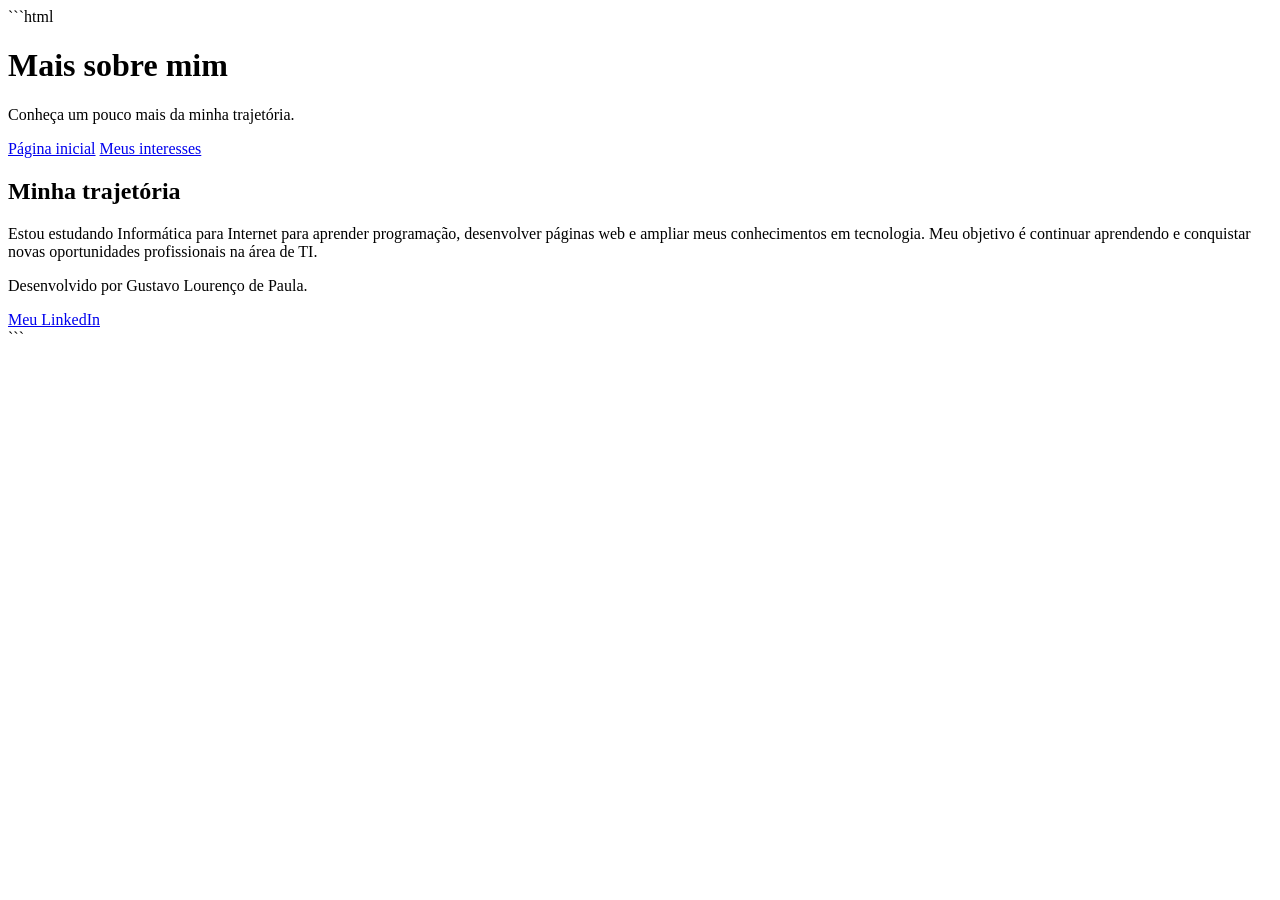
==== sobre.html @ 9e9c17f6 "sobre.html" ====
```html
<!DOCTYPE html>
<html lang="pt-BR">
<head>
    <meta charset="UTF-8">
    <meta name="viewport" content="width=device-width, initial-scale=1.0">
    <title>Mais sobre mim</title>
</head>
<body>

    <header>
        <h1>Mais sobre mim</h1>
        <p>Conheça um pouco mais da minha trajetória.</p>
    </header>

    <nav>
        <a href="index.html">Página inicial</a>
        <a href="index.html#interesses">Meus interesses</a>
    </nav>

    <main>
        <section>
            <h2>Minha trajetória</h2>
            <p>Estou estudando Informática para Internet para aprender programação, desenvolver páginas web e ampliar meus conhecimentos em tecnologia. Meu objetivo é continuar aprendendo e conquistar novas oportunidades profissionais na área de TI.</p>
        </section>
    </main>

    <footer>
        <p>Desenvolvido por Gustavo Lourenço de Paula.</p>
        <a href="https://www.linkedin.com/in/gustavo-l-530330115/" target="_blank">Meu LinkedIn</a>
    </footer>

</body>
</html>
```
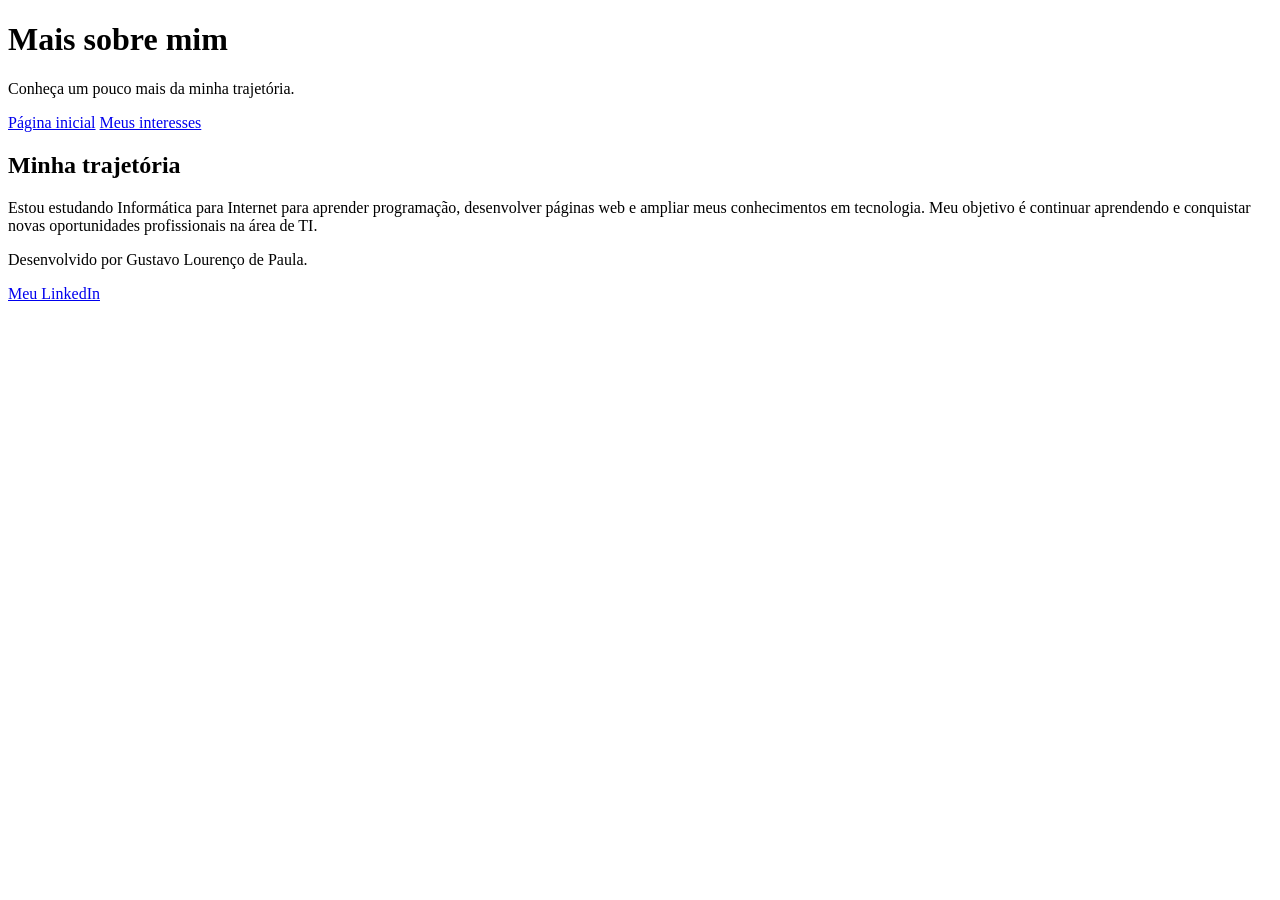
==== commit ca223cba: "Fix HTML formatting in sobre.html" ====
--- a/sobre.html
+++ b/sobre.html
@@ -1,4 +1,3 @@
-```html
 <!DOCTYPE html>
 <html lang="pt-BR">
 <head>
@@ -32,4 +31,3 @@
 
 </body>
 </html>
-```
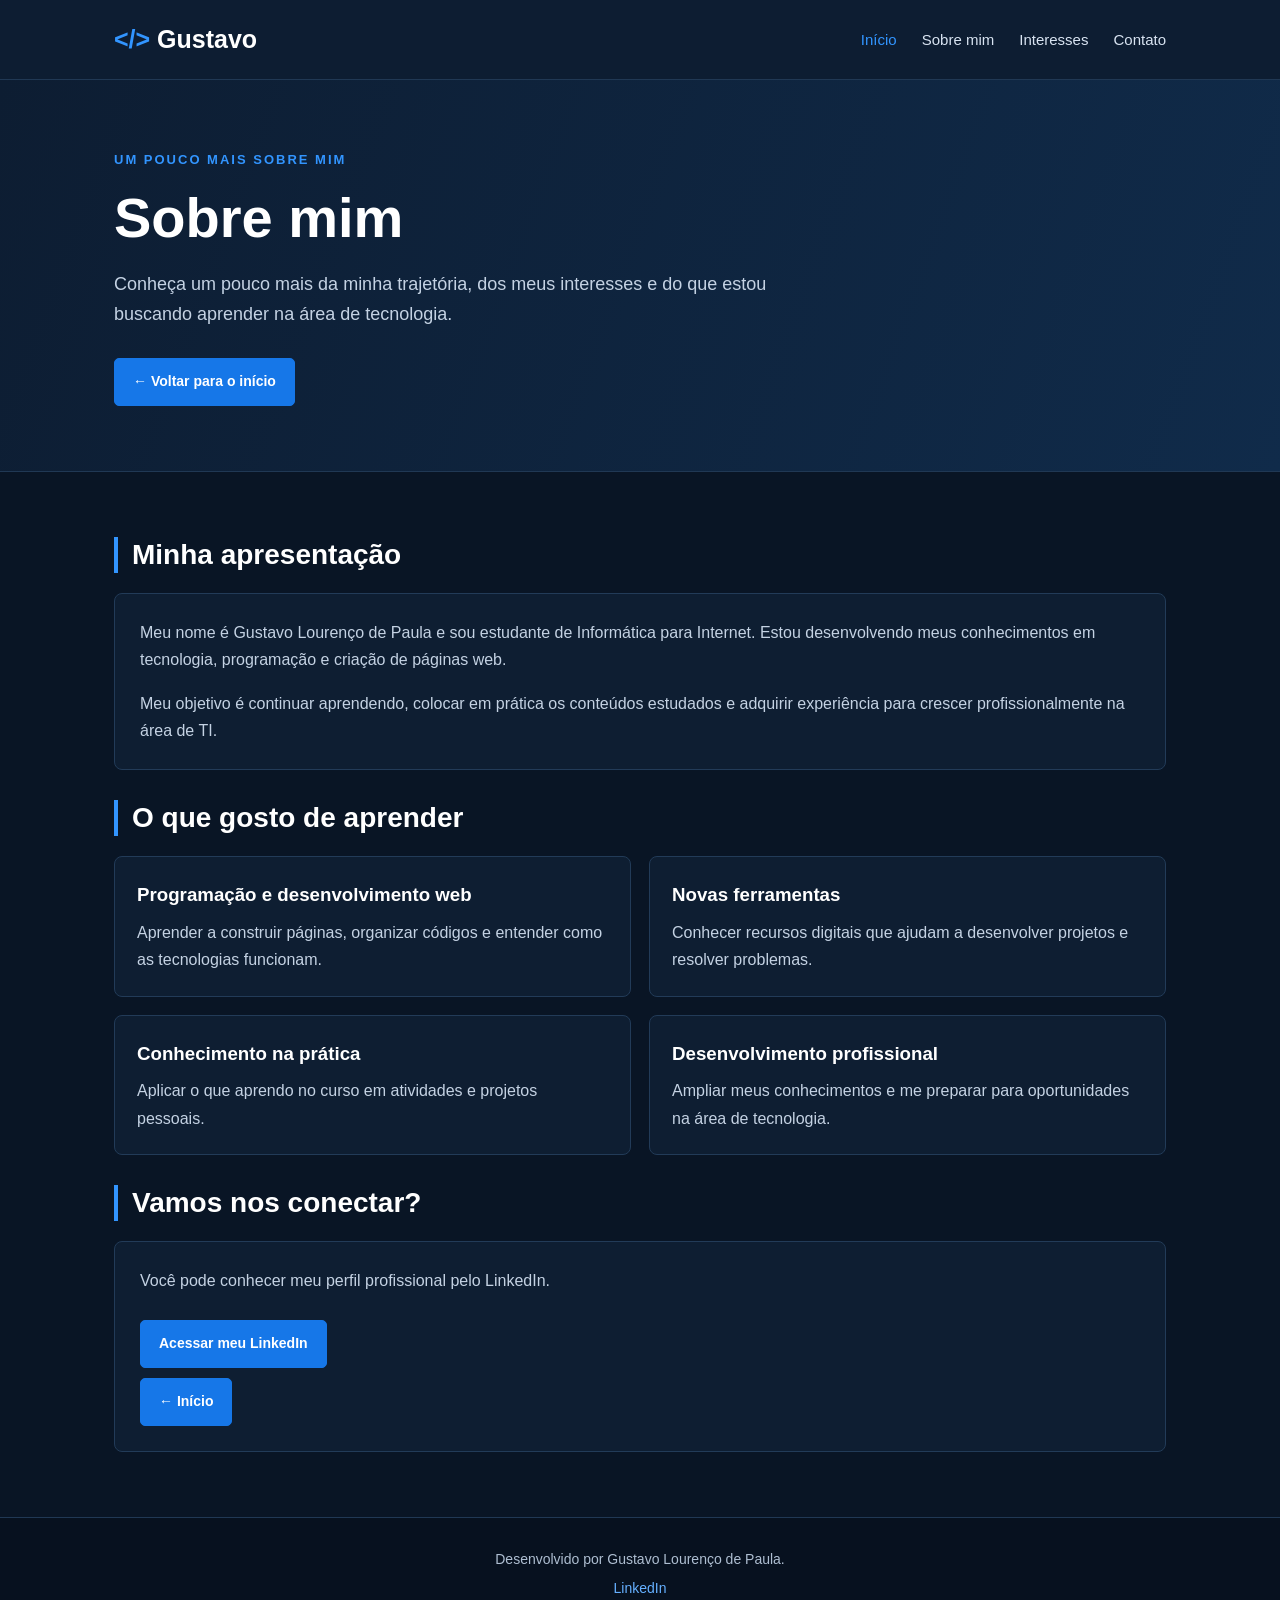
==== commit d289ccfe: "Revamp sobre.html with new layout and styles Updated the content and styling of the sobre.html page " ====
--- a/sobre.html
+++ b/sobre.html
@@ -1,32 +1,346 @@
+
 <!DOCTYPE html>
 <html lang="pt-BR">
 <head>
     <meta charset="UTF-8">
     <meta name="viewport" content="width=device-width, initial-scale=1.0">
-    <title>Mais sobre mim</title>
+    <title>Sobre mim | Gustavo</title>
+
+    <style>
+        * {
+            box-sizing: border-box;
+        }
+
+        body {
+            margin: 0;
+            font-family: Arial, sans-serif;
+            color: #e8edf5;
+            background-color: #091525;
+            line-height: 1.7;
+        }
+
+        header {
+            background-color: #0d1d32;
+            border-bottom: 1px solid #203854;
+        }
+
+        .topo {
+            max-width: 1100px;
+            margin: auto;
+            padding: 18px 24px;
+            display: flex;
+            align-items: center;
+            justify-content: space-between;
+            gap: 20px;
+        }
+
+        .logo {
+            color: #ffffff;
+            font-size: 25px;
+            font-weight: bold;
+            text-decoration: none;
+        }
+
+        .logo span {
+            color: #3295ff;
+        }
+
+        nav {
+            display: flex;
+            gap: 25px;
+            flex-wrap: wrap;
+        }
+
+        nav a {
+            color: #d8e3f1;
+            text-decoration: none;
+            font-size: 15px;
+        }
+
+        nav a:hover,
+        nav a.ativo {
+            color: #3295ff;
+        }
+
+        .apresentacao {
+            background: linear-gradient(110deg, #0d1d32, #102b4a);
+            border-bottom: 1px solid #203854;
+        }
+
+        .apresentacao-conteudo {
+            max-width: 1100px;
+            margin: auto;
+            padding: 65px 24px;
+        }
+
+        .destaque {
+            color: #3295ff;
+            font-weight: bold;
+            text-transform: uppercase;
+            letter-spacing: 2px;
+            font-size: 13px;
+        }
+
+        h1 {
+            color: #ffffff;
+            font-size: clamp(38px, 6vw, 56px);
+            line-height: 1.2;
+            margin: 12px 0;
+        }
+
+        .apresentacao p {
+            max-width: 700px;
+            font-size: 18px;
+            color: #c4d2e3;
+        }
+
+        main {
+            max-width: 1100px;
+            margin: auto;
+            padding: 35px 24px;
+        }
+
+        section {
+            margin-bottom: 30px;
+        }
+
+        .titulo-secao {
+            color: #ffffff;
+            font-size: 28px;
+            line-height: 1.3;
+            margin: 0 0 20px;
+            border-left: 4px solid #3295ff;
+            padding-left: 14px;
+        }
+
+        .cartao {
+            background-color: #0e1e32;
+            border: 1px solid #223b58;
+            border-radius: 8px;
+            padding: 25px;
+        }
+
+        .cartao p {
+            color: #c4d2e3;
+            margin-top: 0;
+        }
+
+        .cartao p:last-child {
+            margin-bottom: 0;
+        }
+
+        .lista {
+            display: grid;
+            grid-template-columns: repeat(2, 1fr);
+            gap: 18px;
+        }
+
+        .item {
+            background-color: #0e1e32;
+            border: 1px solid #223b58;
+            border-radius: 8px;
+            padding: 22px;
+        }
+
+        .item h3 {
+            color: #ffffff;
+            margin-top: 0;
+            margin-bottom: 8px;
+        }
+
+        .item p {
+            color: #c4d2e3;
+            margin: 0;
+        }
+
+        .botao {
+            display: inline-block;
+            margin-top: 10px;
+            padding: 11px 18px;
+            border-radius: 5px;
+            background-color: #1677e8;
+            border: 1px solid #1677e8;
+            color: #ffffff;
+            text-decoration: none;
+            font-weight: bold;
+            font-size: 14px;
+        }
+
+        .botao:hover {
+            background-color: #0f63c5;
+        }
+
+        footer {
+            background-color: #07111f;
+            border-top: 1px solid #203854;
+            text-align: center;
+            padding: 25px 20px;
+            color: #aebed1;
+            font-size: 14px;
+        }
+
+        footer p {
+            margin: 5px 0;
+        }
+
+        footer a {
+            color: #65b0ff;
+            text-decoration: none;
+        }
+
+        @media (max-width: 750px) {
+            .topo {
+                align-items: flex-start;
+                flex-direction: column;
+            }
+
+            nav {
+                gap: 15px;
+            }
+
+            .apresentacao-conteudo {
+                padding: 45px 24px;
+            }
+
+            .lista {
+                grid-template-columns: 1fr;
+            }
+
+            .titulo-secao {
+                font-size: 25px;
+            }
+        }
+    </style>
 </head>
+
 <body>
 
     <header>
-        <h1>Mais sobre mim</h1>
-        <p>Conheça um pouco mais da minha trajetória.</p>
+        <div class="topo">
+            <a class="logo" href="index.html"><span>&lt;/&gt;</span> Gustavo</a>
+
+            <nav>
+                <a class="ativo" href="index.html">Início</a>
+                <a href="index.html#sobre">Sobre mim</a>
+                <a href="index.html#interesses">Interesses</a>
+                <a href="index.html#contato">Contato</a>
+            </nav>
+        </div>
     </header>
 
-    <nav>
-        <a href="index.html">Página inicial</a>
-        <a href="index.html#interesses">Meus interesses</a>
-    </nav>
+    <section class="apresentacao">
+        <div class="apresentacao-conteudo">
+            <span class="destaque">Um pouco mais sobre mim</span>
+
+            <h1>Sobre mim</h1>
+
+            <p>
+                Conheça um pouco mais da minha trajetória, dos meus interesses
+                e do que estou buscando aprender na área de tecnologia.
+            </p>
+
+            <a class="botao" href="index.html">← Voltar para o início</a>
+        </div>
+    </section>
 
     <main>
+
         <section>
-            <h2>Minha trajetória</h2>
-            <p>Estou estudando Informática para Internet para aprender programação, desenvolver páginas web e ampliar meus conhecimentos em tecnologia. Meu objetivo é continuar aprendendo e conquistar novas oportunidades profissionais na área de TI.</p>
+            <h2 class="titulo-secao">Minha apresentação</h2>
+
+            <div class="cartao">
+                <p>
+                    Meu nome é Gustavo Lourenço de Paula e sou estudante
+                    de Informática para Internet. Estou desenvolvendo meus
+                    conhecimentos em tecnologia, programação e criação de
+                    páginas web.
+                </p>
+
+                <p>
+                    Meu objetivo é continuar aprendendo, colocar em prática
+                    os conteúdos estudados e adquirir experiência para crescer
+                    profissionalmente na área de TI.
+                </p>
+            </div>
         </section>
+
+        <section>
+            <h2 class="titulo-secao">O que gosto de aprender</h2>
+
+            <div class="lista">
+                <article class="item">
+                    <h3>Programação e desenvolvimento web</h3>
+                    <p>
+                        Aprender a construir páginas, organizar códigos
+                        e entender como as tecnologias funcionam.
+                    </p>
+                </article>
+
+                <article class="item">
+                    <h3>Novas ferramentas</h3>
+                    <p>
+                        Conhecer recursos digitais que ajudam a desenvolver
+                        projetos e resolver problemas.
+                    </p>
+                </article>
+
+                <article class="item">
+                    <h3>Conhecimento na prática</h3>
+                    <p>
+                        Aplicar o que aprendo no curso em atividades e
+                        projetos pessoais.
+                    </p>
+                </article>
+
+                <article class="item">
+                    <h3>Desenvolvimento profissional</h3>
+                    <p>
+                        Ampliar meus conhecimentos e me preparar para
+                        oportunidades na área de tecnologia.
+                    </p>
+                </article>
+            </div>
+        </section>
+
+        <section>
+            <h2 class="titulo-secao">Vamos nos conectar?</h2>
+
+            <div class="cartao">
+                <p>
+                    Você pode conhecer meu perfil profissional pelo LinkedIn.
+                </p>
+
+                <a
+                    class="botao"
+                    href="https://www.linkedin.com/in/gustavo-l-530330115/"
+                    target="_blank"
+                    rel="noopener noreferrer"
+                >
+                    Acessar meu LinkedIn
+                </a>
+
+                <br>
+
+                <a class="botao" href="index.html">
+                    ← Início
+                </a>
+            </div>
+        </section>
+
     </main>
 
     <footer>
         <p>Desenvolvido por Gustavo Lourenço de Paula.</p>
-        <a href="https://www.linkedin.com/in/gustavo-l-530330115/" target="_blank">Meu LinkedIn</a>
+
+        <p>
+            <a
+                href="https://www.linkedin.com/in/gustavo-l-530330115/"
+                target="_blank"
+                rel="noopener noreferrer"
+            >
+                LinkedIn
+            </a>
+        </p>
     </footer>
 
 </body>
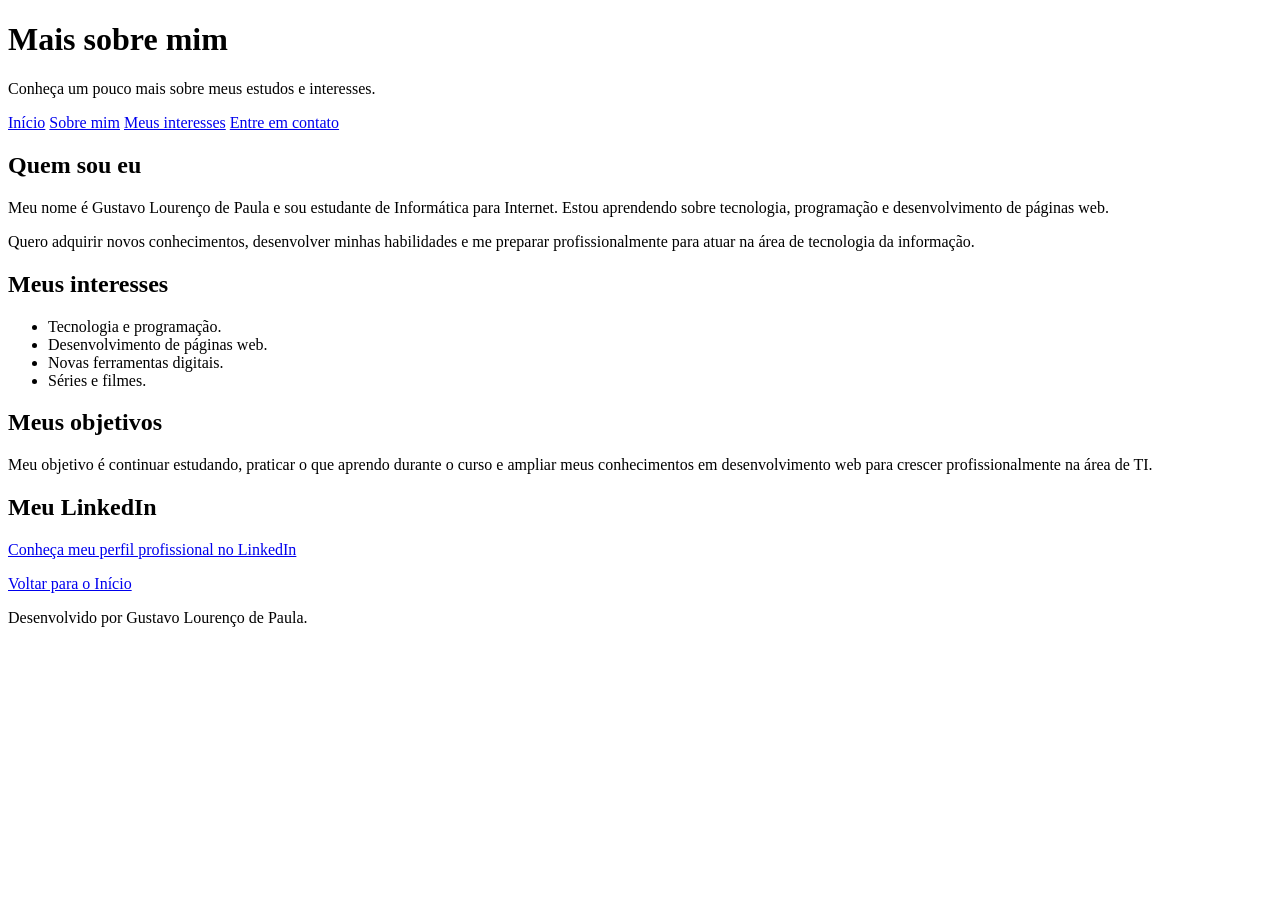
==== commit 74751ba2: "Revise sobre.html for clarity and conciseness Refactor the sobre.html file to simplify structure and" ====
--- a/sobre.html
+++ b/sobre.html
@@ -4,343 +4,81 @@
 <head>
     <meta charset="UTF-8">
     <meta name="viewport" content="width=device-width, initial-scale=1.0">
-    <title>Sobre mim | Gustavo</title>
-
-    <style>
-        * {
-            box-sizing: border-box;
-        }
-
-        body {
-            margin: 0;
-            font-family: Arial, sans-serif;
-            color: #e8edf5;
-            background-color: #091525;
-            line-height: 1.7;
-        }
-
-        header {
-            background-color: #0d1d32;
-            border-bottom: 1px solid #203854;
-        }
-
-        .topo {
-            max-width: 1100px;
-            margin: auto;
-            padding: 18px 24px;
-            display: flex;
-            align-items: center;
-            justify-content: space-between;
-            gap: 20px;
-        }
-
-        .logo {
-            color: #ffffff;
-            font-size: 25px;
-            font-weight: bold;
-            text-decoration: none;
-        }
-
-        .logo span {
-            color: #3295ff;
-        }
-
-        nav {
-            display: flex;
-            gap: 25px;
-            flex-wrap: wrap;
-        }
-
-        nav a {
-            color: #d8e3f1;
-            text-decoration: none;
-            font-size: 15px;
-        }
-
-        nav a:hover,
-        nav a.ativo {
-            color: #3295ff;
-        }
-
-        .apresentacao {
-            background: linear-gradient(110deg, #0d1d32, #102b4a);
-            border-bottom: 1px solid #203854;
-        }
-
-        .apresentacao-conteudo {
-            max-width: 1100px;
-            margin: auto;
-            padding: 65px 24px;
-        }
-
-        .destaque {
-            color: #3295ff;
-            font-weight: bold;
-            text-transform: uppercase;
-            letter-spacing: 2px;
-            font-size: 13px;
-        }
-
-        h1 {
-            color: #ffffff;
-            font-size: clamp(38px, 6vw, 56px);
-            line-height: 1.2;
-            margin: 12px 0;
-        }
-
-        .apresentacao p {
-            max-width: 700px;
-            font-size: 18px;
-            color: #c4d2e3;
-        }
-
-        main {
-            max-width: 1100px;
-            margin: auto;
-            padding: 35px 24px;
-        }
-
-        section {
-            margin-bottom: 30px;
-        }
-
-        .titulo-secao {
-            color: #ffffff;
-            font-size: 28px;
-            line-height: 1.3;
-            margin: 0 0 20px;
-            border-left: 4px solid #3295ff;
-            padding-left: 14px;
-        }
-
-        .cartao {
-            background-color: #0e1e32;
-            border: 1px solid #223b58;
-            border-radius: 8px;
-            padding: 25px;
-        }
-
-        .cartao p {
-            color: #c4d2e3;
-            margin-top: 0;
-        }
-
-        .cartao p:last-child {
-            margin-bottom: 0;
-        }
-
-        .lista {
-            display: grid;
-            grid-template-columns: repeat(2, 1fr);
-            gap: 18px;
-        }
-
-        .item {
-            background-color: #0e1e32;
-            border: 1px solid #223b58;
-            border-radius: 8px;
-            padding: 22px;
-        }
-
-        .item h3 {
-            color: #ffffff;
-            margin-top: 0;
-            margin-bottom: 8px;
-        }
-
-        .item p {
-            color: #c4d2e3;
-            margin: 0;
-        }
-
-        .botao {
-            display: inline-block;
-            margin-top: 10px;
-            padding: 11px 18px;
-            border-radius: 5px;
-            background-color: #1677e8;
-            border: 1px solid #1677e8;
-            color: #ffffff;
-            text-decoration: none;
-            font-weight: bold;
-            font-size: 14px;
-        }
-
-        .botao:hover {
-            background-color: #0f63c5;
-        }
-
-        footer {
-            background-color: #07111f;
-            border-top: 1px solid #203854;
-            text-align: center;
-            padding: 25px 20px;
-            color: #aebed1;
-            font-size: 14px;
-        }
-
-        footer p {
-            margin: 5px 0;
-        }
-
-        footer a {
-            color: #65b0ff;
-            text-decoration: none;
-        }
-
-        @media (max-width: 750px) {
-            .topo {
-                align-items: flex-start;
-                flex-direction: column;
-            }
-
-            nav {
-                gap: 15px;
-            }
-
-            .apresentacao-conteudo {
-                padding: 45px 24px;
-            }
-
-            .lista {
-                grid-template-columns: 1fr;
-            }
-
-            .titulo-secao {
-                font-size: 25px;
-            }
-        }
-    </style>
+    <title>Sobre mim - Gustavo</title>
 </head>
-
 <body>
 
     <header>
-        <div class="topo">
-            <a class="logo" href="index.html"><span>&lt;/&gt;</span> Gustavo</a>
-
-            <nav>
-                <a class="ativo" href="index.html">Início</a>
-                <a href="index.html#sobre">Sobre mim</a>
-                <a href="index.html#interesses">Interesses</a>
-                <a href="index.html#contato">Contato</a>
-            </nav>
-        </div>
+        <h1>Mais sobre mim</h1>
+        <p>Conheça um pouco mais sobre meus estudos e interesses.</p>
     </header>
 
-    <section class="apresentacao">
-        <div class="apresentacao-conteudo">
-            <span class="destaque">Um pouco mais sobre mim</span>
+    <nav>
+        <a href="index.html">Início</a>
+        <a href="index.html#sobre">Sobre mim</a>
+        <a href="index.html#interesses">Meus interesses</a>
+        <a href="index.html#contato">Entre em contato</a>
+    </nav>
 
-            <h1>Sobre mim</h1>
+    <main>
+        <section>
+            <h2>Quem sou eu</h2>
 
             <p>
-                Conheça um pouco mais da minha trajetória, dos meus interesses
-                e do que estou buscando aprender na área de tecnologia.
+                Meu nome é Gustavo Lourenço de Paula e sou estudante de
+                Informática para Internet. Estou aprendendo sobre tecnologia,
+                programação e desenvolvimento de páginas web.
             </p>
 
-            <a class="botao" href="index.html">← Voltar para o início</a>
-        </div>
-    </section>
-
-    <main>
-
-        <section>
-            <h2 class="titulo-secao">Minha apresentação</h2>
-
-            <div class="cartao">
-                <p>
-                    Meu nome é Gustavo Lourenço de Paula e sou estudante
-                    de Informática para Internet. Estou desenvolvendo meus
-                    conhecimentos em tecnologia, programação e criação de
-                    páginas web.
-                </p>
-
-                <p>
-                    Meu objetivo é continuar aprendendo, colocar em prática
-                    os conteúdos estudados e adquirir experiência para crescer
-                    profissionalmente na área de TI.
-                </p>
-            </div>
+            <p>
+                Quero adquirir novos conhecimentos, desenvolver minhas
+                habilidades e me preparar profissionalmente para atuar na
+                área de tecnologia da informação.
+            </p>
         </section>
 
         <section>
-            <h2 class="titulo-secao">O que gosto de aprender</h2>
+            <h2>Meus interesses</h2>
 
-            <div class="lista">
-                <article class="item">
-                    <h3>Programação e desenvolvimento web</h3>
-                    <p>
-                        Aprender a construir páginas, organizar códigos
-                        e entender como as tecnologias funcionam.
-                    </p>
-                </article>
-
-                <article class="item">
-                    <h3>Novas ferramentas</h3>
-                    <p>
-                        Conhecer recursos digitais que ajudam a desenvolver
-                        projetos e resolver problemas.
-                    </p>
-                </article>
-
-                <article class="item">
-                    <h3>Conhecimento na prática</h3>
-                    <p>
-                        Aplicar o que aprendo no curso em atividades e
-                        projetos pessoais.
-                    </p>
-                </article>
-
-                <article class="item">
-                    <h3>Desenvolvimento profissional</h3>
-                    <p>
-                        Ampliar meus conhecimentos e me preparar para
-                        oportunidades na área de tecnologia.
-                    </p>
-                </article>
-            </div>
+            <ul>
+                <li>Tecnologia e programação.</li>
+                <li>Desenvolvimento de páginas web.</li>
+                <li>Novas ferramentas digitais.</li>
+                <li>Séries e filmes.</li>
+            </ul>
         </section>
 
         <section>
-            <h2 class="titulo-secao">Vamos nos conectar?</h2>
+            <h2>Meus objetivos</h2>
 
-            <div class="cartao">
-                <p>
-                    Você pode conhecer meu perfil profissional pelo LinkedIn.
-                </p>
+            <p>
+                Meu objetivo é continuar estudando, praticar o que aprendo
+                durante o curso e ampliar meus conhecimentos em desenvolvimento
+                web para crescer profissionalmente na área de TI.
+            </p>
+        </section>
 
+        <section>
+            <h2>Meu LinkedIn</h2>
+
+            <p>
                 <a
-                    class="botao"
                     href="https://www.linkedin.com/in/gustavo-l-530330115/"
                     target="_blank"
                     rel="noopener noreferrer"
                 >
-                    Acessar meu LinkedIn
+                    Conheça meu perfil profissional no LinkedIn
                 </a>
-
-                <br>
-
-                <a class="botao" href="index.html">
-                    ← Início
-                </a>
-            </div>
+            </p>
         </section>
 
+        <p>
+            <a href="index.html">Voltar para o Início</a>
+        </p>
     </main>
 
     <footer>
         <p>Desenvolvido por Gustavo Lourenço de Paula.</p>
-
-        <p>
-            <a
-                href="https://www.linkedin.com/in/gustavo-l-530330115/"
-                target="_blank"
-                rel="noopener noreferrer"
-            >
-                LinkedIn
-            </a>
-        </p>
     </footer>
 
 </body>
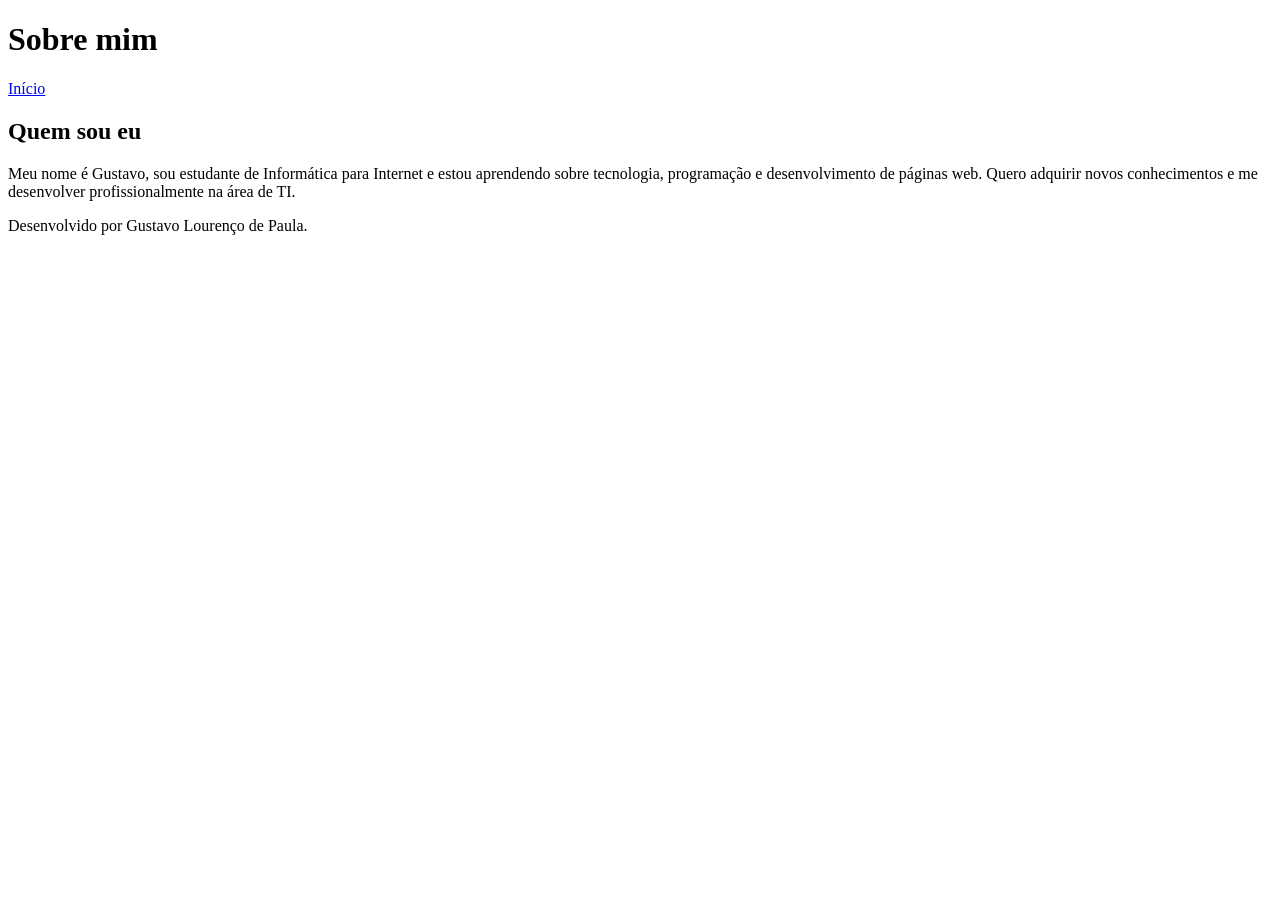
==== commit b0046607: "Refactor sobre.html to simplify content Removed sections and streamlined content for clarity." ====
--- a/sobre.html
+++ b/sobre.html
@@ -9,15 +9,11 @@
 <body>
 
     <header>
-        <h1>Mais sobre mim</h1>
-        <p>Conheça um pouco mais sobre meus estudos e interesses.</p>
+        <h1>Sobre mim</h1>
     </header>
 
     <nav>
         <a href="index.html">Início</a>
-        <a href="index.html#sobre">Sobre mim</a>
-        <a href="index.html#interesses">Meus interesses</a>
-        <a href="index.html#contato">Entre em contato</a>
     </nav>
 
     <main>
@@ -25,56 +21,12 @@
             <h2>Quem sou eu</h2>
 
             <p>
-                Meu nome é Gustavo Lourenço de Paula e sou estudante de
-                Informática para Internet. Estou aprendendo sobre tecnologia,
-                programação e desenvolvimento de páginas web.
-            </p>
-
-            <p>
-                Quero adquirir novos conhecimentos, desenvolver minhas
-                habilidades e me preparar profissionalmente para atuar na
-                área de tecnologia da informação.
+                Meu nome é Gustavo, sou estudante de Informática para Internet
+                e estou aprendendo sobre tecnologia, programação e desenvolvimento
+                de páginas web. Quero adquirir novos conhecimentos e me desenvolver
+                profissionalmente na área de TI.
             </p>
         </section>
-
-        <section>
-            <h2>Meus interesses</h2>
-
-            <ul>
-                <li>Tecnologia e programação.</li>
-                <li>Desenvolvimento de páginas web.</li>
-                <li>Novas ferramentas digitais.</li>
-                <li>Séries e filmes.</li>
-            </ul>
-        </section>
-
-        <section>
-            <h2>Meus objetivos</h2>
-
-            <p>
-                Meu objetivo é continuar estudando, praticar o que aprendo
-                durante o curso e ampliar meus conhecimentos em desenvolvimento
-                web para crescer profissionalmente na área de TI.
-            </p>
-        </section>
-
-        <section>
-            <h2>Meu LinkedIn</h2>
-
-            <p>
-                <a
-                    href="https://www.linkedin.com/in/gustavo-l-530330115/"
-                    target="_blank"
-                    rel="noopener noreferrer"
-                >
-                    Conheça meu perfil profissional no LinkedIn
-                </a>
-            </p>
-        </section>
-
-        <p>
-            <a href="index.html">Voltar para o Início</a>
-        </p>
     </main>
 
     <footer>
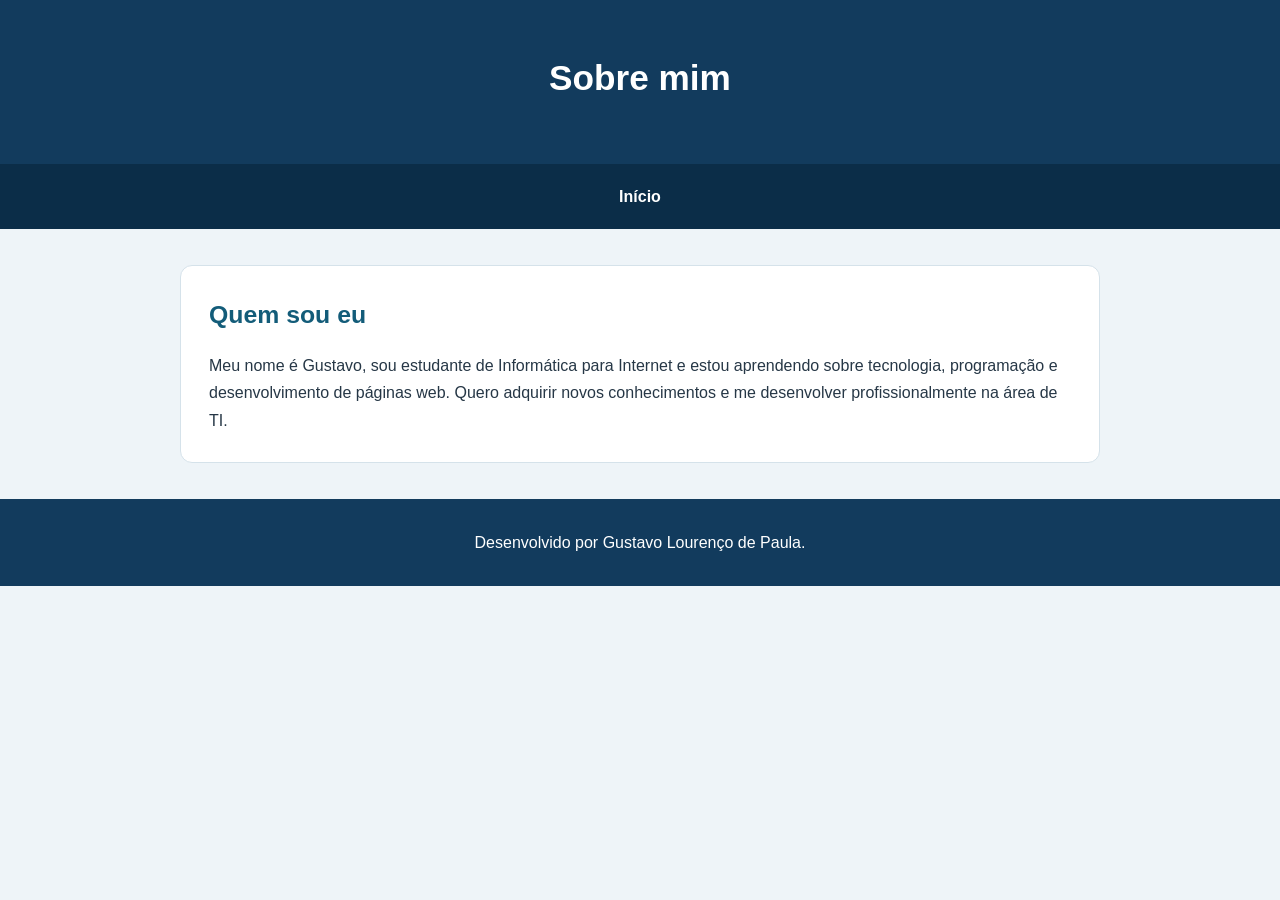
==== commit c1e4f712: "Aplica folha de estilos compartilhada na página sobre" ====
--- a/sobre.html
+++ b/sobre.html
@@ -5,6 +5,7 @@
     <meta charset="UTF-8">
     <meta name="viewport" content="width=device-width, initial-scale=1.0">
     <title>Sobre mim - Gustavo</title>
+    <link rel="stylesheet" href="style.css">
 </head>
 <body>
 
--- a/style.css
+++ b/style.css
@@ -0,0 +1,33 @@
+/* Estilos da página pessoal */
+* { box-sizing: border-box; }
+body { margin: 0; background: #eef4f8; color: #263746; font-family: Arial, Helvetica, sans-serif; font-size: 16px; line-height: 1.7; }
+header { background: #123b5d; color: #fff; padding: 48px 20px; text-align: center; }
+header h1 { margin: 0 0 8px; font-size: 2.2rem; color: #fff; }
+header p { margin: 0; color: #d9edf5; }
+nav { background: #0b2d48; padding: 14px 20px; text-align: center; }
+nav a { color: #fff; text-decoration: none; font-weight: bold; margin: 0 13px; display: inline-block; padding: 5px 2px; }
+nav a:hover, nav a:focus-visible { color: #61d9dc; text-decoration: underline; }
+main { width: 90%; max-width: 920px; margin: 36px auto; }
+section { background: #fff; border: 1px solid #d5e2ea; border-radius: 12px; padding: 28px; margin-bottom: 24px; }
+h2 { color: #135c79; font-size: 1.55rem; margin: 0 0 16px; }
+p { margin: 0 0 16px; }
+section p:last-child { margin-bottom: 0; }
+.imagem-pessoal { display: block; width: 100%; max-width: 540px; height: auto; border: 3px solid #77cbd0; border-radius: 10px; margin: 22px auto 0; }
+.lista-interesses { padding-left: 24px; margin: 0; }
+.lista-interesses li { margin-bottom: 9px; padding-left: 5px; }
+fieldset { border: 1px solid #b7d3df; background: #f7fbfd; border-radius: 9px; padding: 22px; }
+legend { color: #135c79; font-weight: bold; padding: 0 8px; }
+form p { margin-bottom: 16px; }
+label { display: block; font-weight: bold; margin-bottom: 5px; }
+input, textarea { display: block; width: 100%; padding: 11px 12px; margin: 0 0 12px; border: 1px solid #a9c2ce; border-radius: 6px; background: #fff; color: #263746; font: inherit; }
+textarea { min-height: 120px; resize: vertical; }
+input:focus, textarea:focus { outline: 2px solid #45bdc7; outline-offset: 1px; }
+button { background: #135c79; color: white; border: 1px solid #135c79; border-radius: 6px; padding: 10px 20px; margin: 4px 8px 0 0; font: inherit; cursor: pointer; }
+button:hover { background: #0b3d55; }
+button[type="reset"] { background: #fff; color: #135c79; }
+button[type="reset"]:hover { background: #e3f2f5; }
+footer { background: #123b5d; color: #fff; text-align: center; padding: 25px 20px; }
+footer p { margin: 5px 0; }
+footer a { color: #9de9e9; }
+footer a:hover { color: #fff; text-decoration: underline; }
+@media (max-width: 600px) { header { padding: 32px 16px; } header h1 { font-size: 1.8rem; } nav a { margin: 4px 7px; } main { width: 94%; margin: 20px auto; } section { padding: 19px; } fieldset { padding: 15px; } }
